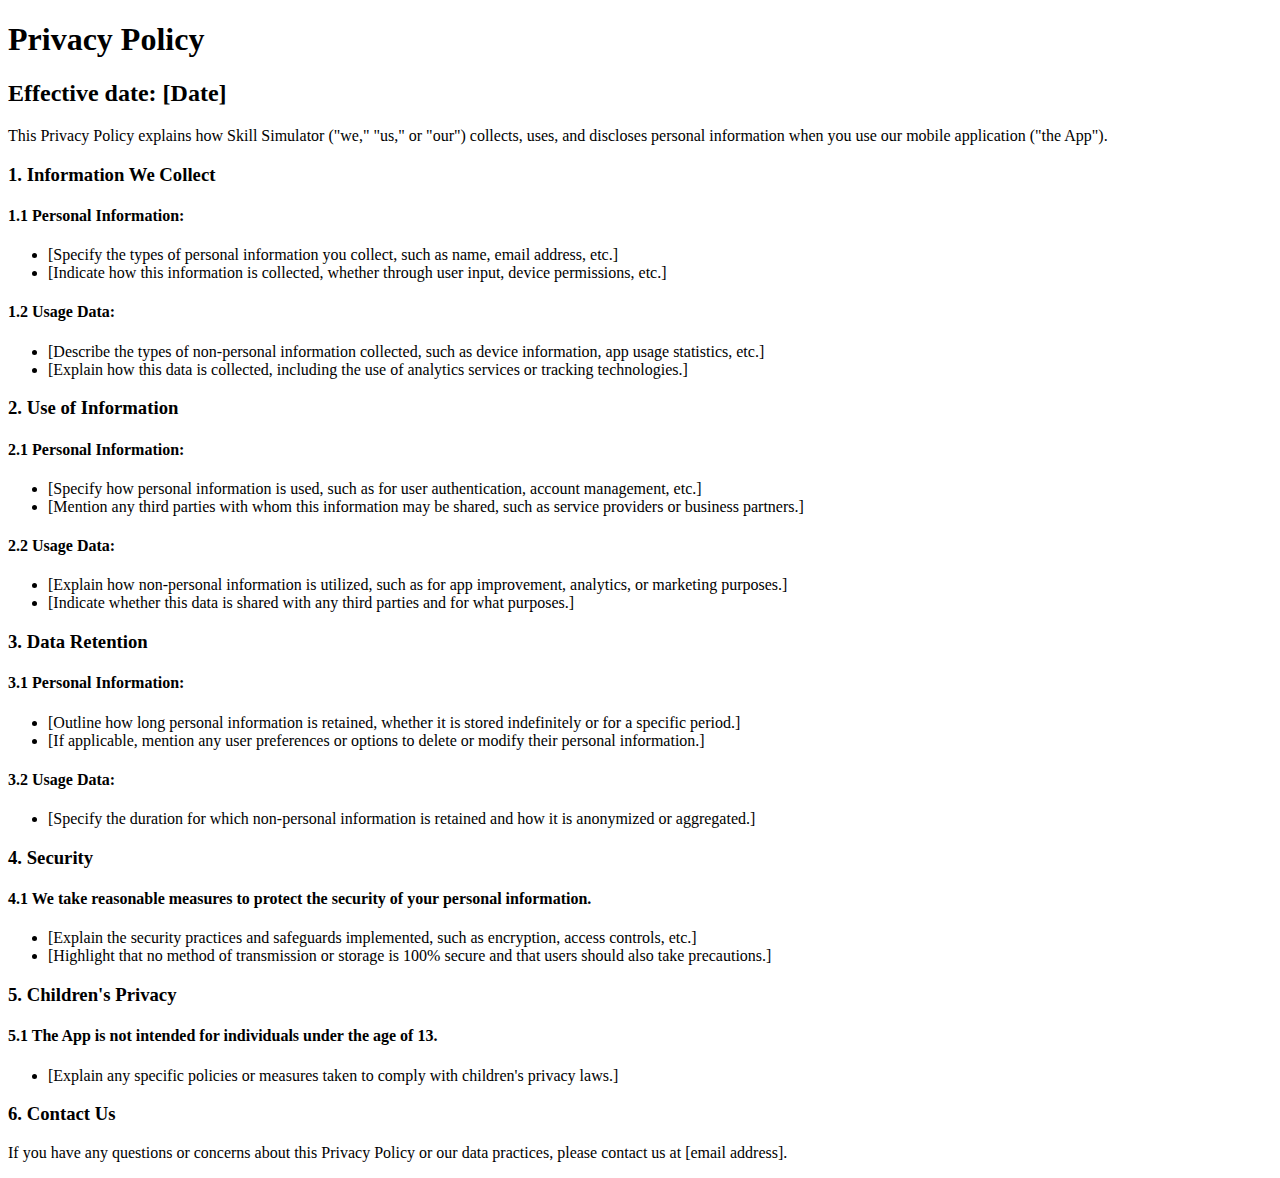
==== privacy-policy-skill-simulator.html @ c134246c "rename privacy policy file" ====
<!DOCTYPE html>
<html>
<head>
    <meta charset="UTF-8">
    <title>Privacy Policy - Skill Simulator</title>
</head>
<body>
    <h1>Privacy Policy</h1>

    <h2>Effective date: [Date]</h2>

    <p>This Privacy Policy explains how Skill Simulator ("we," "us," or "our") collects, uses, and discloses personal information when you use our mobile application ("the App").</p>

    <h3>1. Information We Collect</h3>

    <h4>1.1 Personal Information:</h4>
    <ul>
        <li>[Specify the types of personal information you collect, such as name, email address, etc.]</li>
        <li>[Indicate how this information is collected, whether through user input, device permissions, etc.]</li>
    </ul>

    <h4>1.2 Usage Data:</h4>
    <ul>
        <li>[Describe the types of non-personal information collected, such as device information, app usage statistics, etc.]</li>
        <li>[Explain how this data is collected, including the use of analytics services or tracking technologies.]</li>
    </ul>

    <h3>2. Use of Information</h3>

    <h4>2.1 Personal Information:</h4>
    <ul>
        <li>[Specify how personal information is used, such as for user authentication, account management, etc.]</li>
        <li>[Mention any third parties with whom this information may be shared, such as service providers or business partners.]</li>
    </ul>

    <h4>2.2 Usage Data:</h4>
    <ul>
        <li>[Explain how non-personal information is utilized, such as for app improvement, analytics, or marketing purposes.]</li>
        <li>[Indicate whether this data is shared with any third parties and for what purposes.]</li>
    </ul>

    <h3>3. Data Retention</h3>

    <h4>3.1 Personal Information:</h4>
    <ul>
        <li>[Outline how long personal information is retained, whether it is stored indefinitely or for a specific period.]</li>
        <li>[If applicable, mention any user preferences or options to delete or modify their personal information.]</li>
    </ul>

    <h4>3.2 Usage Data:</h4>
    <ul>
        <li>[Specify the duration for which non-personal information is retained and how it is anonymized or aggregated.]</li>
    </ul>

    <h3>4. Security</h3>

    <h4>4.1 We take reasonable measures to protect the security of your personal information.</h4>
    <ul>
        <li>[Explain the security practices and safeguards implemented, such as encryption, access controls, etc.]</li>
        <li>[Highlight that no method of transmission or storage is 100% secure and that users should also take precautions.]</li>
    </ul>

    <h3>5. Children's Privacy</h3>

    <h4>5.1 The App is not intended for individuals under the age of 13.</h4>
    <ul>
        <li>[Explain any specific policies or measures taken to comply with children's privacy laws.]</li>
    </ul>

    <h3>6. Contact Us</h3>

    <p>If you have any questions or concerns about this Privacy Policy or our data practices, please contact us at [email address].</p>

</body>
</html>
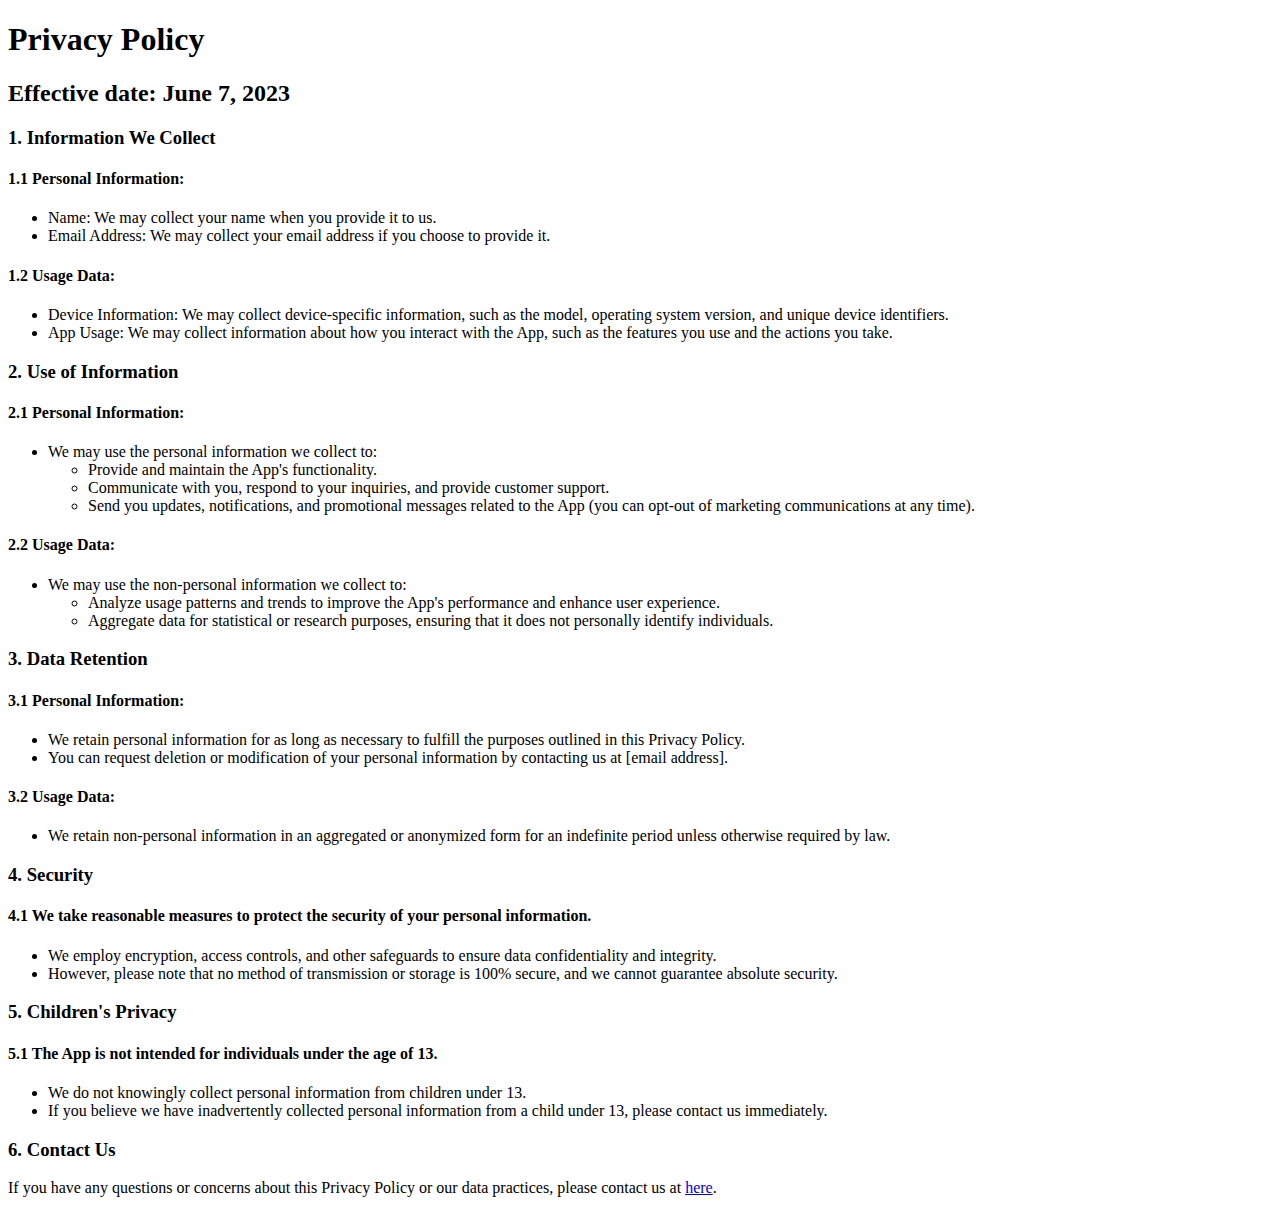
==== commit 986093ec: "remade privacy policy" ====
--- a/privacy-policy-skill-simulator.html
+++ b/privacy-policy-skill-simulator.html
@@ -7,69 +7,72 @@
 <body>
     <h1>Privacy Policy</h1>
 
-    <h2>Effective date: [Date]</h2>
-
-    <p>This Privacy Policy explains how Skill Simulator ("we," "us," or "our") collects, uses, and discloses personal information when you use our mobile application ("the App").</p>
+    <h2>Effective date: June 7, 2023</h2>
 
     <h3>1. Information We Collect</h3>
 
     <h4>1.1 Personal Information:</h4>
     <ul>
-        <li>[Specify the types of personal information you collect, such as name, email address, etc.]</li>
-        <li>[Indicate how this information is collected, whether through user input, device permissions, etc.]</li>
+        <li>Name: We may collect your name when you provide it to us.</li>
+        <li>Email Address: We may collect your email address if you choose to provide it.</li>
     </ul>
 
     <h4>1.2 Usage Data:</h4>
     <ul>
-        <li>[Describe the types of non-personal information collected, such as device information, app usage statistics, etc.]</li>
-        <li>[Explain how this data is collected, including the use of analytics services or tracking technologies.]</li>
+        <li>Device Information: We may collect device-specific information, such as the model, operating system version, and unique device identifiers.</li>
+        <li>App Usage: We may collect information about how you interact with the App, such as the features you use and the actions you take.</li>
     </ul>
 
     <h3>2. Use of Information</h3>
 
     <h4>2.1 Personal Information:</h4>
     <ul>
-        <li>[Specify how personal information is used, such as for user authentication, account management, etc.]</li>
-        <li>[Mention any third parties with whom this information may be shared, such as service providers or business partners.]</li>
+        <li>We may use the personal information we collect to:</li>
+        <ul>
+            <li>Provide and maintain the App's functionality.</li>
+            <li>Communicate with you, respond to your inquiries, and provide customer support.</li>
+            <li>Send you updates, notifications, and promotional messages related to the App (you can opt-out of marketing communications at any time).</li>
+        </ul>
     </ul>
 
     <h4>2.2 Usage Data:</h4>
     <ul>
-        <li>[Explain how non-personal information is utilized, such as for app improvement, analytics, or marketing purposes.]</li>
-        <li>[Indicate whether this data is shared with any third parties and for what purposes.]</li>
+        <li>We may use the non-personal information we collect to:</li>
+        <ul>
+            <li>Analyze usage patterns and trends to improve the App's performance and enhance user experience.</li>
+            <li>Aggregate data for statistical or research purposes, ensuring that it does not personally identify individuals.</li>
+        </ul>
     </ul>
 
     <h3>3. Data Retention</h3>
 
     <h4>3.1 Personal Information:</h4>
     <ul>
-        <li>[Outline how long personal information is retained, whether it is stored indefinitely or for a specific period.]</li>
-        <li>[If applicable, mention any user preferences or options to delete or modify their personal information.]</li>
+        <li>We retain personal information for as long as necessary to fulfill the purposes outlined in this Privacy Policy.</li>
+        <li>You can request deletion or modification of your personal information by contacting us at [email address].</li>
     </ul>
 
     <h4>3.2 Usage Data:</h4>
     <ul>
-        <li>[Specify the duration for which non-personal information is retained and how it is anonymized or aggregated.]</li>
+        <li>We retain non-personal information in an aggregated or anonymized form for an indefinite period unless otherwise required by law.</li>
     </ul>
 
     <h3>4. Security</h3>
 
     <h4>4.1 We take reasonable measures to protect the security of your personal information.</h4>
     <ul>
-        <li>[Explain the security practices and safeguards implemented, such as encryption, access controls, etc.]</li>
-        <li>[Highlight that no method of transmission or storage is 100% secure and that users should also take precautions.]</li>
+        <li>We employ encryption, access controls, and other safeguards to ensure data confidentiality and integrity.</li>
+        <li>However, please note that no method of transmission or storage is 100% secure, and we cannot guarantee absolute security.</li>
     </ul>
 
     <h3>5. Children's Privacy</h3>
 
     <h4>5.1 The App is not intended for individuals under the age of 13.</h4>
     <ul>
-        <li>[Explain any specific policies or measures taken to comply with children's privacy laws.]</li>
+        <li>We do not knowingly collect personal information from children under 13.</li>
+        <li>If you believe we have inadvertently collected personal information from a child under 13, please contact us immediately.</li>
     </ul>
-
     <h3>6. Contact Us</h3>
-
-    <p>If you have any questions or concerns about this Privacy Policy or our data practices, please contact us at [email address].</p>
-
+    <p>If you have any questions or concerns about this Privacy Policy or our data practices, please contact us at <a href="mailto:jamesdev0023+privacypolicypage@gmail.com">here</a>.</p>
 </body>
 </html>
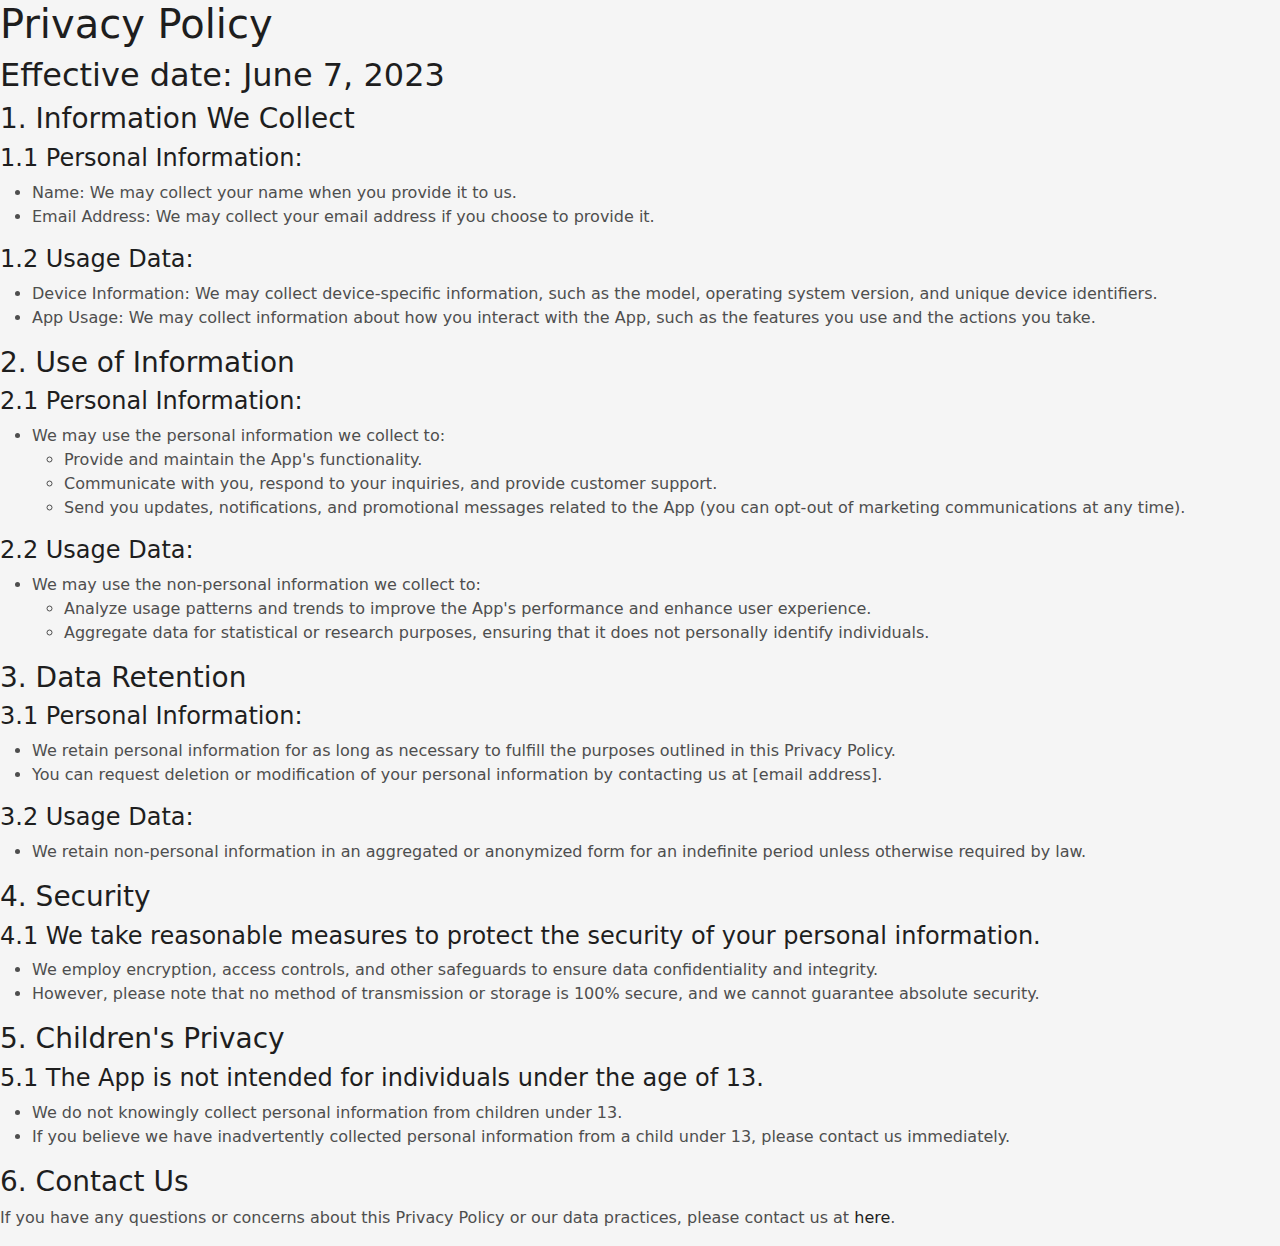
==== commit 3002fbef: "*" ====
--- a/privacy-policy-skill-simulator.html
+++ b/privacy-policy-skill-simulator.html
@@ -1,8 +1,26 @@
 <!DOCTYPE html>
-<html>
+<html lang="en">
 <head>
-    <meta charset="UTF-8">
-    <title>Privacy Policy - Skill Simulator</title>
+  <meta charset="utf-8">
+  <meta content="width=device-width, initial-scale=1.0" name="viewport">
+
+  <title>Privacy Policy - Skill Simulator</title>
+  <meta content="" name="description">
+  <meta content="" name="keywords">
+
+  <!-- Favicons -->
+  <link href="assets/img/favicon.png" rel="icon">
+  <link href="assets/img/apple-touch-icon.png" rel="apple-touch-icon">
+
+  <!-- Vendor CSS Files -->
+  <link href="assets/vendor/bootstrap/css/bootstrap.min.css" rel="stylesheet">
+  <link href="assets/vendor/bootstrap-icons/bootstrap-icons.css" rel="stylesheet">
+  <link href="assets/vendor/glightbox/css/glightbox.min.css" rel="stylesheet">
+  <link href="assets/vendor/swiper/swiper-bundle.min.css" rel="stylesheet">
+
+  <!-- Template Main CSS File -->
+  <link href="assets/css/style.css" rel="stylesheet">
+
 </head>
 <body>
     <h1>Privacy Policy</h1>
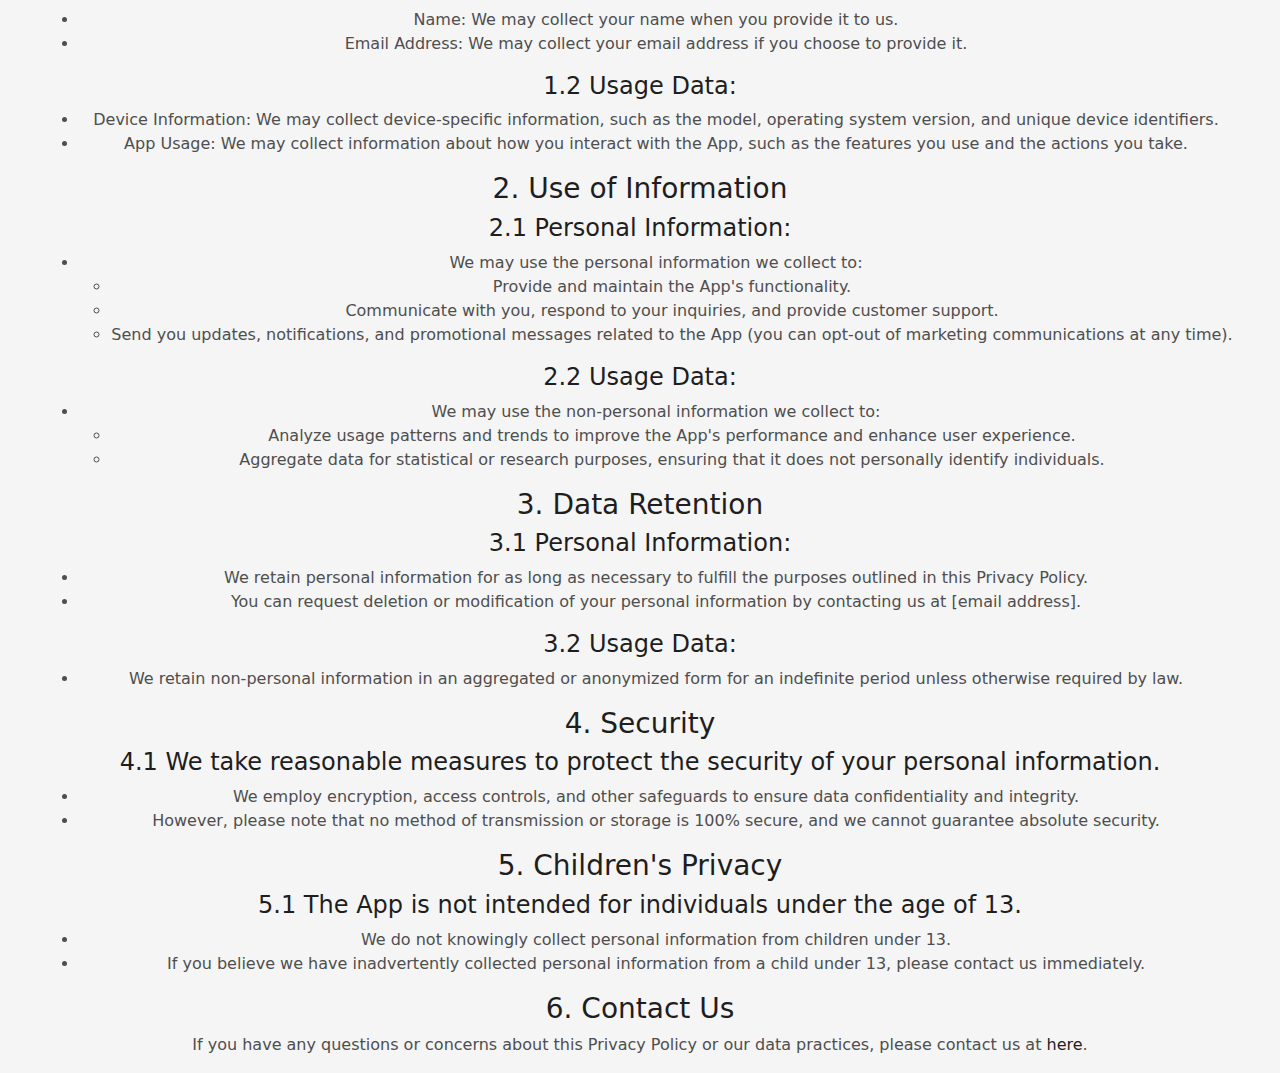
==== commit 2367e263: "*" ====
--- a/privacy-policy-skill-simulator.html
+++ b/privacy-policy-skill-simulator.html
@@ -21,76 +21,91 @@
   <!-- Template Main CSS File -->
   <link href="assets/css/style.css" rel="stylesheet">
 
+  <style>
+    body {
+        display: flex;
+        justify-content: center;
+        align-items: center;
+        height: 100vh;
+    }
+    .content {
+        text-align: center;
+    }
+</style>
+
 </head>
 <body>
-    <h1>Privacy Policy</h1>
+    <div class="content">
+        <h1>Privacy Policy</h1>
 
-    <h2>Effective date: June 7, 2023</h2>
+        <h2>Effective date: June 7, 2023</h2>
 
-    <h3>1. Information We Collect</h3>
+        <h3>1. Information We Collect</h3>
 
-    <h4>1.1 Personal Information:</h4>
-    <ul>
-        <li>Name: We may collect your name when you provide it to us.</li>
-        <li>Email Address: We may collect your email address if you choose to provide it.</li>
-    </ul>
+        <h4>1.1 Personal Information:</h4>
+        <ul>
+            <li>Name: We may collect your name when you provide it to us.</li>
+            <li>Email Address: We may collect your email address if you choose to provide it.</li>
+        </ul>
 
-    <h4>1.2 Usage Data:</h4>
-    <ul>
-        <li>Device Information: We may collect device-specific information, such as the model, operating system version, and unique device identifiers.</li>
-        <li>App Usage: We may collect information about how you interact with the App, such as the features you use and the actions you take.</li>
-    </ul>
+        <h4>1.2 Usage Data:</h4>
+        <ul>
+            <li>Device Information: We may collect device-specific information, such as the model, operating system version, and unique device identifiers.</li>
+            <li>App Usage: We may collect information about how you interact with the App, such as the features you use and the actions you take.</li>
+        </ul>
 
-    <h3>2. Use of Information</h3>
+        <h3>2. Use of Information</h3>
 
-    <h4>2.1 Personal Information:</h4>
-    <ul>
-        <li>We may use the personal information we collect to:</li>
+        <h4>2.1 Personal Information:</h4>
         <ul>
-            <li>Provide and maintain the App's functionality.</li>
-            <li>Communicate with you, respond to your inquiries, and provide customer support.</li>
-            <li>Send you updates, notifications, and promotional messages related to the App (you can opt-out of marketing communications at any time).</li>
+            <li>We may use the personal information we collect to:</li>
+            <ul>
+                <li>Provide and maintain the App's functionality.</li>
+                <li>Communicate with you, respond to your inquiries, and provide customer support.</li>
+                <li>Send you updates, notifications, and promotional messages related to the App (you can opt-out of marketing communications at any time).</li>
+            </ul>
         </ul>
-    </ul>
 
-    <h4>2.2 Usage Data:</h4>
-    <ul>
-        <li>We may use the non-personal information we collect to:</li>
+        <h4>2.2 Usage Data:</h4>
         <ul>
-            <li>Analyze usage patterns and trends to improve the App's performance and enhance user experience.</li>
-            <li>Aggregate data for statistical or research purposes, ensuring that it does not personally identify individuals.</li>
+            <li>We may use the non-personal information we collect to:</li>
+            <ul>
+                <li>Analyze usage patterns and trends to improve the App's performance and enhance user experience.</li>
+                <li>Aggregate data for statistical or research purposes, ensuring that it does not personally identify individuals.</li>
+            </ul>
         </ul>
-    </ul>
 
-    <h3>3. Data Retention</h3>
+        <h3>3. Data Retention</h3>
 
-    <h4>3.1 Personal Information:</h4>
-    <ul>
-        <li>We retain personal information for as long as necessary to fulfill the purposes outlined in this Privacy Policy.</li>
-        <li>You can request deletion or modification of your personal information by contacting us at [email address].</li>
-    </ul>
+        <h4>3.1 Personal Information:</h4>
+        <ul>
+            <li>We retain personal information for as long as necessary to fulfill the purposes outlined in this Privacy Policy.</li>
+            <li>You can request deletion or modification of your personal information by contacting us at [email address].</li>
+        </ul>
 
-    <h4>3.2 Usage Data:</h4>
-    <ul>
-        <li>We retain non-personal information in an aggregated or anonymized form for an indefinite period unless otherwise required by law.</li>
-    </ul>
+        <h4>3.2 Usage Data:</h4>
+        <ul>
+            <li>We retain non-personal information in an aggregated or anonymized form for an indefinite period unless otherwise required by law.</li>
+        </ul>
 
-    <h3>4. Security</h3>
+        <h3>4. Security</h3>
 
-    <h4>4.1 We take reasonable measures to protect the security of your personal information.</h4>
-    <ul>
-        <li>We employ encryption, access controls, and other safeguards to ensure data confidentiality and integrity.</li>
-        <li>However, please note that no method of transmission or storage is 100% secure, and we cannot guarantee absolute security.</li>
-    </ul>
+        <h4>4.1 We take reasonable measures to protect the security of your personal information.</h4>
+        <ul>
+            <li>We employ encryption, access controls, and other safeguards to ensure data confidentiality and integrity.</li>
+            <li>However, please note that no method of transmission or storage is 100% secure, and we cannot guarantee absolute security.</li>
+        </ul>
 
-    <h3>5. Children's Privacy</h3>
+        <h3>5. Children's Privacy</h3>
 
-    <h4>5.1 The App is not intended for individuals under the age of 13.</h4>
-    <ul>
-        <li>We do not knowingly collect personal information from children under 13.</li>
-        <li>If you believe we have inadvertently collected personal information from a child under 13, please contact us immediately.</li>
-    </ul>
-    <h3>6. Contact Us</h3>
-    <p>If you have any questions or concerns about this Privacy Policy or our data practices, please contact us at <a href="mailto:jamesdev0023+privacypolicypage@gmail.com">here</a>.</p>
+        <h4>5.1 The App is not intended for individuals under the age of 13.</h4>
+        <ul>
+            <li>We do not knowingly collect personal information from children under 13.</li>
+            <li>If you believe we have inadvertently collected personal information from a child under 13, please contact us immediately.</li>
+        </ul>
+        <h3>6. Contact Us</h3>
+        <p>If you have any questions or concerns about this Privacy Policy or our data practices, please contact us at <a href="mailto:jamesdev0023+privacypolicypage@gmail.com">here</a>.</p>
+    </div>
+    
 </body>
 </html>
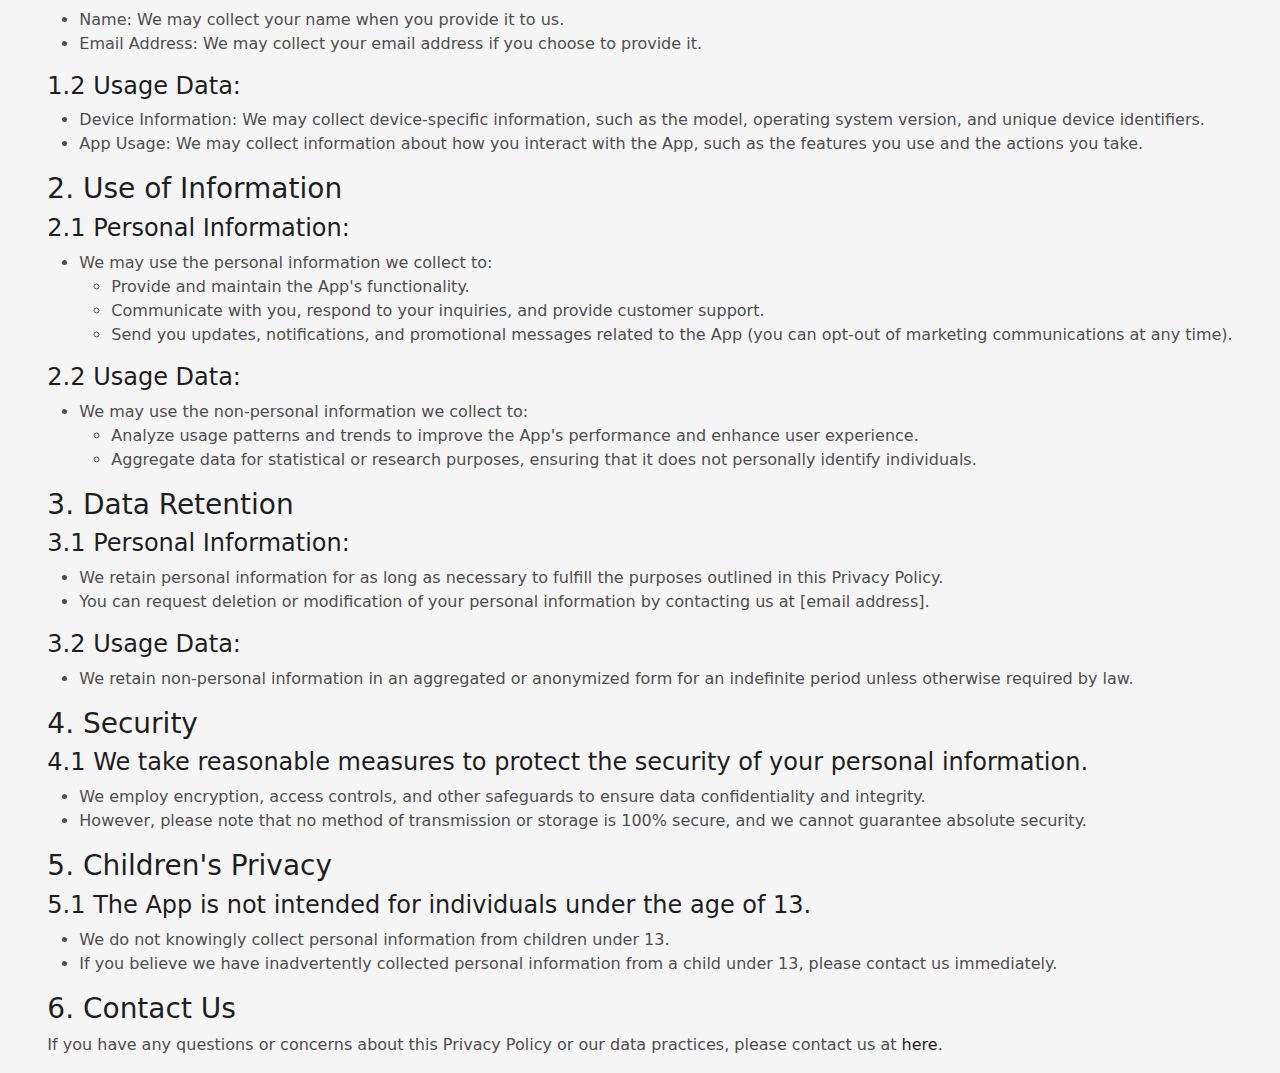
==== commit 091e603e: "*" ====
--- a/privacy-policy-skill-simulator.html
+++ b/privacy-policy-skill-simulator.html
@@ -29,13 +29,13 @@
         height: 100vh;
     }
     .content {
-        text-align: center;
+        max-width: fit-content
     }
 </style>
 
 </head>
 <body>
-    <div class="content">
+    <div class="content container">
         <h1>Privacy Policy</h1>
 
         <h2>Effective date: June 7, 2023</h2>
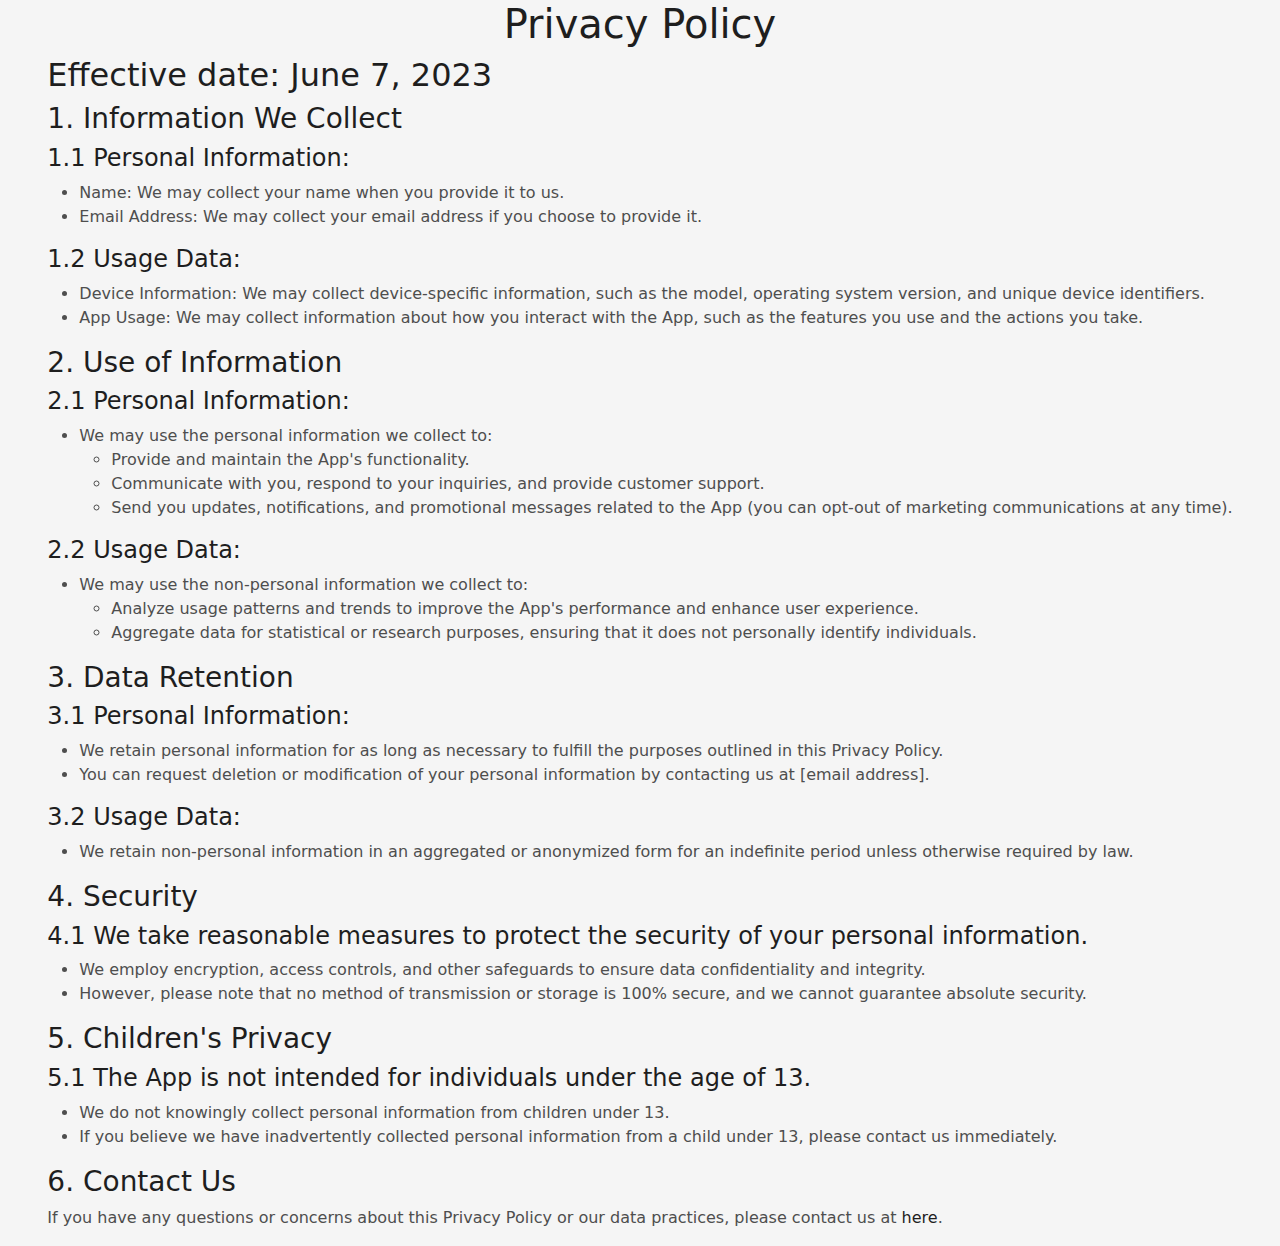
==== commit 4cb4381c: "*" ====
--- a/privacy-policy-skill-simulator.html
+++ b/privacy-policy-skill-simulator.html
@@ -26,17 +26,14 @@
         display: flex;
         justify-content: center;
         align-items: center;
-        height: 100vh;
-    }
-    .content {
-        max-width: fit-content
+        height:auto
     }
 </style>
 
 </head>
 <body>
-    <div class="content container">
-        <h1>Privacy Policy</h1>
+    <div class="content-fluid">
+        <h1 class="text-center">Privacy Policy</h1>
 
         <h2>Effective date: June 7, 2023</h2>
 
